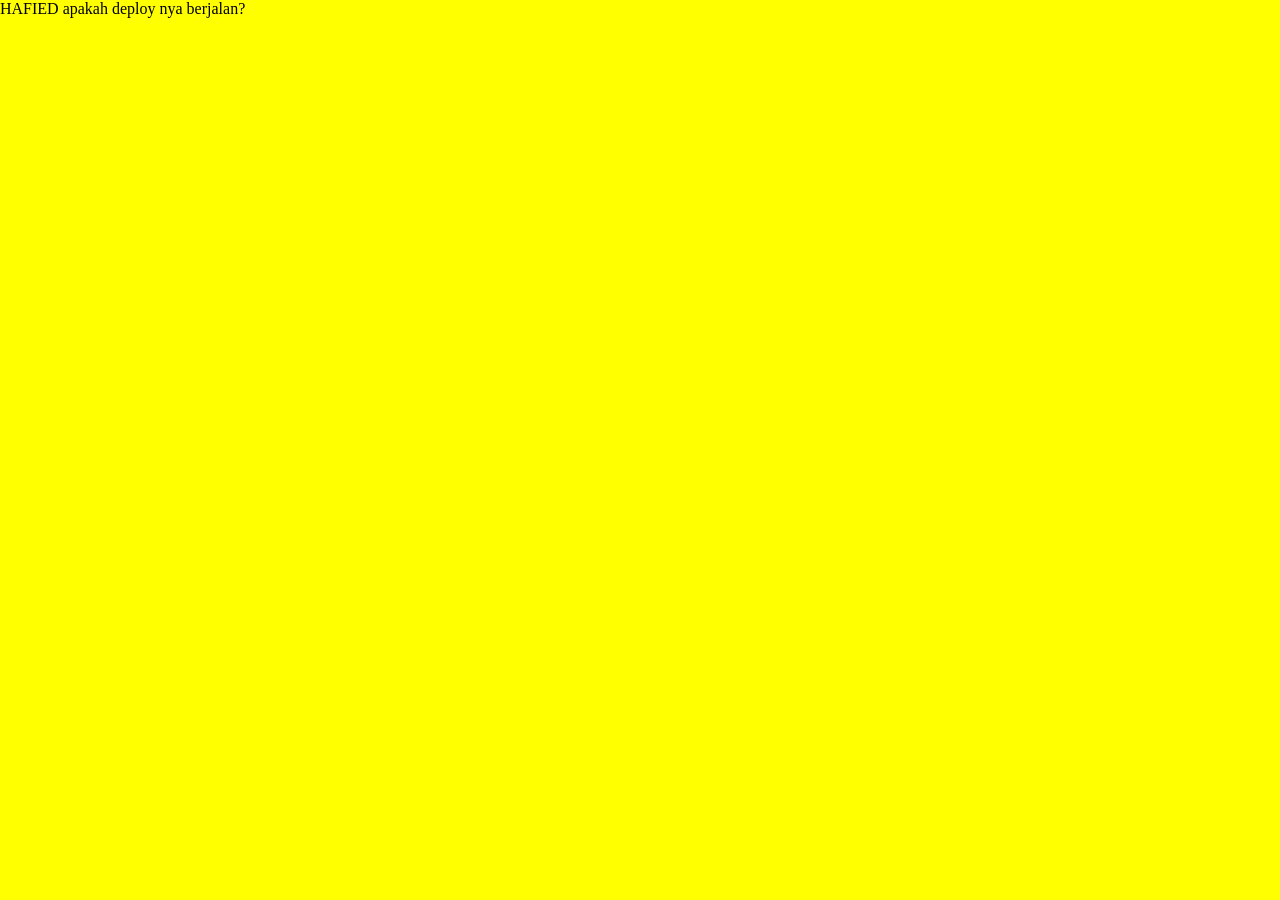
==== index.html @ 9385308c "test deploy" ====
﻿<!DOCTYPE html>
<html lang="en">
<head>
    <meta charset="UTF-8">
    <meta name="viewport" content="width=device-width, initial-scale=1.0">

    <title>My Portfolio</title>

    <header>HAFIED apakah deploy nya berjalan?</header>

    <style>
        body {
            margin: 0;
            background-color: yellow;
        }
    </style>
</head>

<body>

</body>
</html>
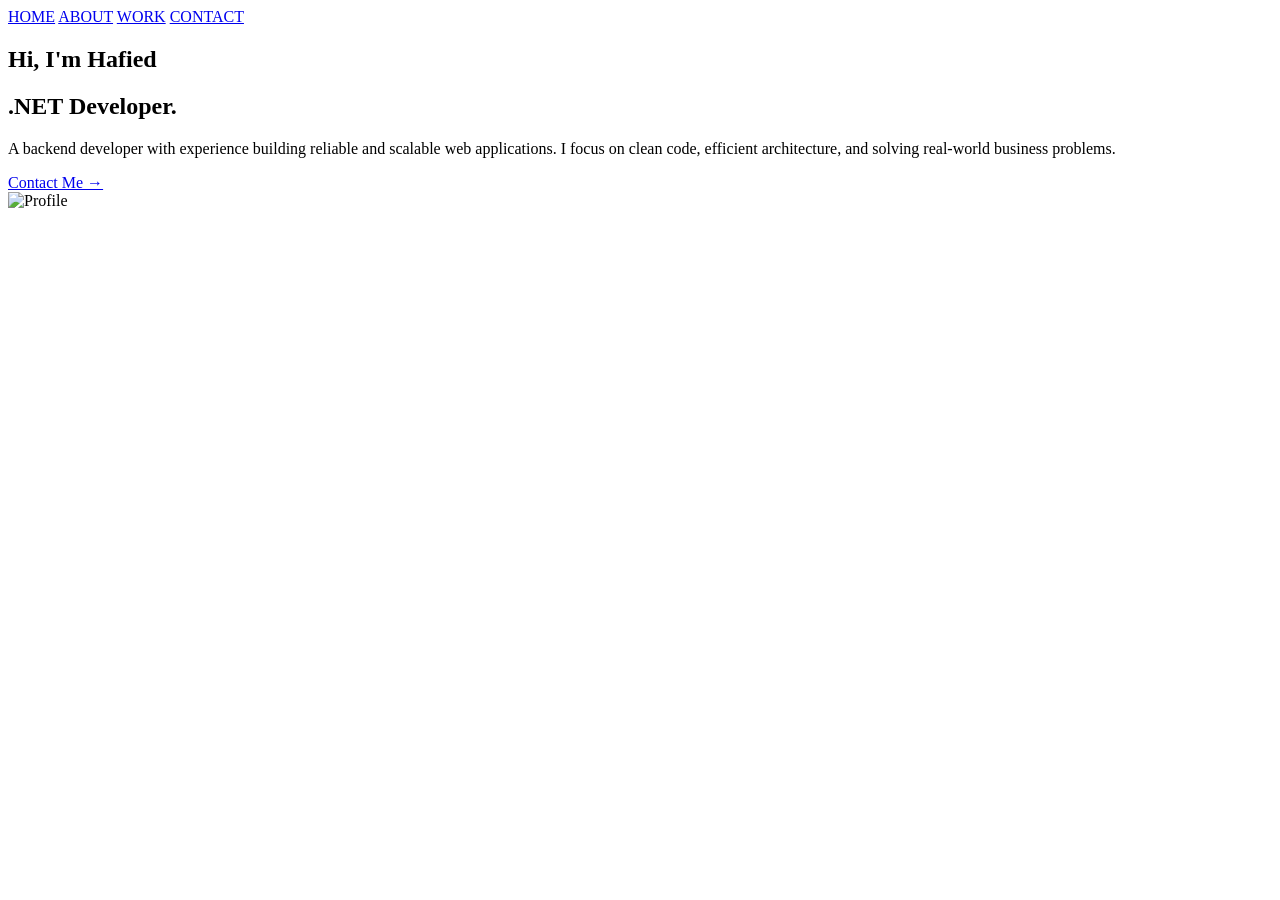
==== commit c9f0826c: "struktur project" ====
--- a/index.html
+++ b/index.html
@@ -3,20 +3,39 @@
 <head>
     <meta charset="UTF-8">
     <meta name="viewport" content="width=device-width, initial-scale=1.0">
-
     <title>My Portfolio</title>
-
-    <header>HAFIED apakah deploy nya berjalan?</header>
-
-    <style>
-        body {
-            margin: 0;
-            background-color: yellow;
-        }
-    </style>
+    <link rel="stylesheet" href="style.css">
 </head>
 
 <body>
+    <!-- NAVBAR -->
+    <header>
+        <nav>
+            <a href="#" class="active">HOME</a>
+            <a href="#about">ABOUT</a>
+            <a href="#work">WORK</a>
+            <a href="#contact">CONTACT</a>
+        </nav>
+    </header>
 
+    <!-- HERO -->
+    <main>
+        <section class="hero">
+            <!-- LEFT -->
+            <div class="hero-text">
+                <h1> Hi, I'm Hafied</h1>
+                <h2>.NET <span>Developer.</span>
+                </h2><div class="line"></div>
+                <p>A backend developer with experience building
+                    reliable and scalable web applications. I focus
+                    on clean code, efficient architecture, and
+                    solving real-world business problems.
+                </p>
+                <a href="#contact" class="button">Contact Me →</a>
+            </div>
+            <!-- RIGHT -->
+            <div class="hero-image"><img src="images/profile.png" alt="Profile"></div>
+        </section>
+    </main>
 </body>
 </html>
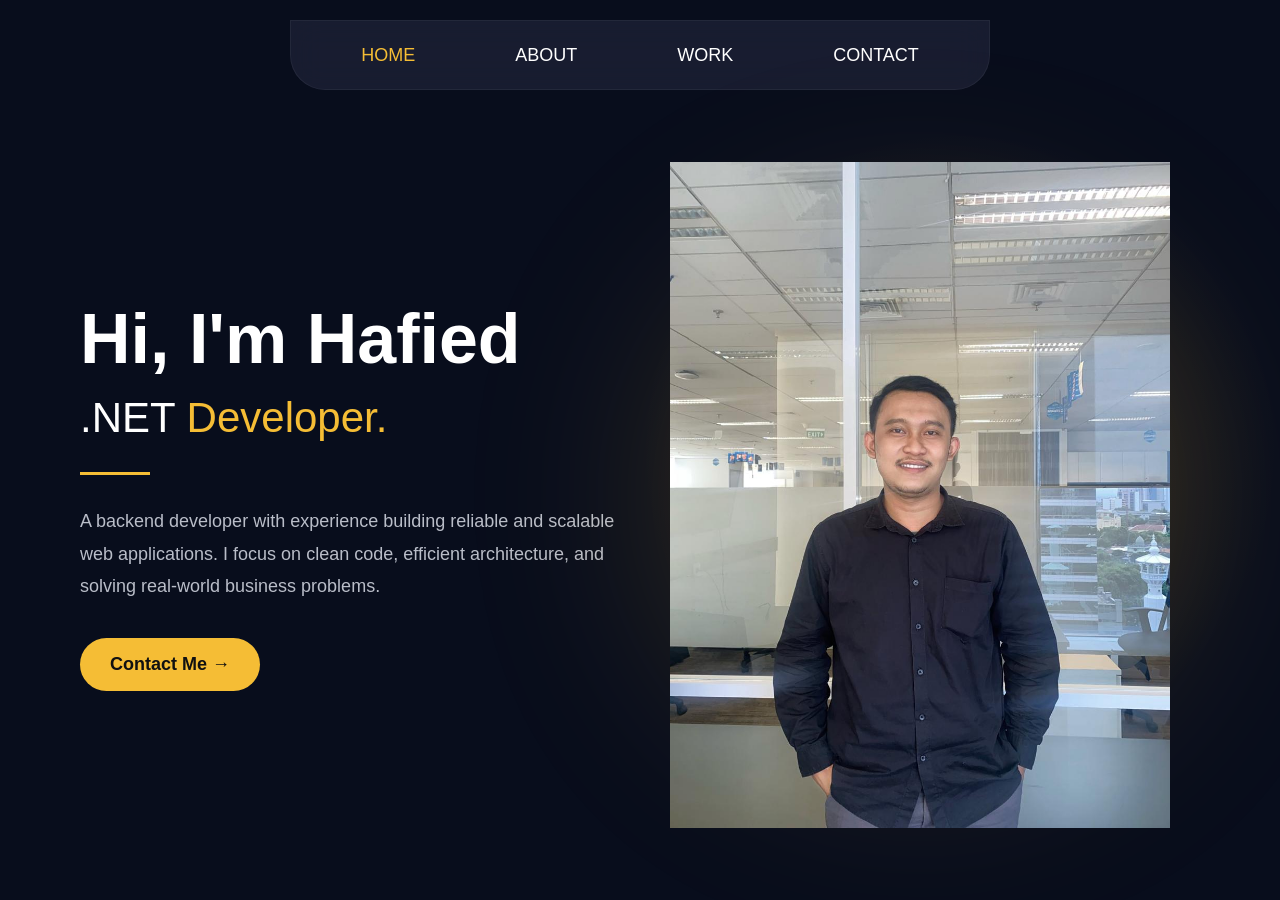
==== commit 89ad43d1: "upadate styles" ====
--- a/index.html
+++ b/index.html
@@ -34,7 +34,7 @@
                 <a href="#contact" class="button">Contact Me →</a>
             </div>
             <!-- RIGHT -->
-            <div class="hero-image"><img src="images/profile.png" alt="Profile"></div>
+            <div class="hero-image"><img src="images/hafiedProfile.jpeg" alt="Profile"></div>
         </section>
     </main>
 </body>
--- a/style.css
+++ b/style.css
@@ -0,0 +1,210 @@
+﻿* {
+    margin: 0;
+    padding: 0;
+    box-sizing: border-box;
+}
+
+body {
+    min-height: 100vh;
+    background: radial-gradient( circle at 75% 50%, rgba(245, 189, 53, 0.15), transparent 30% ), #080d1c;
+    color: white;
+    font-family: Arial, sans-serif;
+}
+
+
+/* =========================
+   NAVBAR
+========================= */
+
+header {
+    width: 100%;
+    padding-top: 20px;
+}
+
+nav {
+    width: 700px;
+    height: 70px;
+    margin: auto;
+    display: flex;
+    align-items: center;
+    justify-content: center;
+    gap: 100px;
+    background: rgba(30, 34, 55, 0.75);
+    backdrop-filter: blur(15px);
+    border-radius: 0 0 35px 35px;
+    border: 1px solid rgba(255, 255, 255, 0.05);
+}
+
+    nav a {
+        color: white;
+        text-decoration: none;
+        font-size: 18px;
+        transition: 0.3s;
+    }
+
+        nav a:hover {
+            color: #f5bd35;
+        }
+
+        nav a.active {
+            color: #f5bd35;
+        }
+
+
+/* =========================
+   HERO
+========================= */
+
+.hero {
+    min-height: calc(100vh - 90px);
+    display: flex;
+    align-items: center;
+    max-width: 1400px;
+    margin: auto;
+    padding: 50px 80px;
+}
+
+.hero-text {
+    width: 50%;
+}
+
+.hero-image {
+    width: 50%;
+    display: flex;
+    justify-content: center;
+    align-items: center;
+    position: relative;
+}
+
+
+/* =========================
+   TEXT
+========================= */
+
+.hero-text h1 {
+    font-size: 70px;
+    margin-bottom: 15px;
+}
+
+.hero-text h2 {
+    font-size: 42px;
+    font-weight: normal;
+}
+
+    .hero-text h2 span {
+        color: #f5bd35;
+    }
+
+.line {
+    width: 70px;
+    height: 3px;
+    background: #f5bd35;
+    margin: 30px 0;
+}
+
+.hero-text p {
+    max-width: 600px;
+    color: #b9bdc8;
+    font-size: 18px;
+    line-height: 1.8;
+    margin-bottom: 35px;
+}
+
+
+/* =========================
+   BUTTON
+========================= */
+
+.button {
+    display: inline-block;
+    padding: 16px 30px;
+    background: #f5bd35;
+    color: #111;
+    border-radius: 30px;
+    text-decoration: none;
+    font-size: 18px;
+    font-weight: bold;
+    transition: 0.3s;
+}
+
+    .button:hover {
+        transform: translateY(-3px);
+        box-shadow: 0 10px 30px rgba(245, 189, 53, 0.3);
+    }
+
+
+/* =========================
+   IMAGE
+========================= */
+
+.hero-image::before {
+    content: "";
+    position: absolute;
+    width: 450px;
+    height: 450px;
+    background: #f5bd35;
+    border-radius: 50%;
+    filter: blur(120px);
+    opacity: 0.25;
+    z-index: 0;
+}
+
+.hero-image img {
+    position: relative;
+    z-index: 1;
+    width: 500px;
+    max-width: 100%;
+    object-fit: contain;
+}
+
+
+/* =========================
+   RESPONSIVE
+========================= */
+
+@media (max-width: 768px) {
+
+    nav {
+        width: 90%;
+        gap: 25px;
+    }
+
+        nav a {
+            font-size: 14px;
+        }
+
+    .hero {
+        flex-direction: column;
+        text-align: center;
+        padding: 50px 25px;
+    }
+
+    .hero-text {
+        width: 100%;
+    }
+
+    .hero-image {
+        width: 100%;
+        margin-top: 50px;
+    }
+
+    .hero-text h1 {
+        font-size: 45px;
+    }
+
+    .hero-text h2 {
+        font-size: 30px;
+    }
+
+    .line {
+        margin: 25px auto;
+    }
+
+    .hero-text p {
+        font-size: 16px;
+    }
+
+    .hero-image img {
+        width: 350px;
+    }
+}
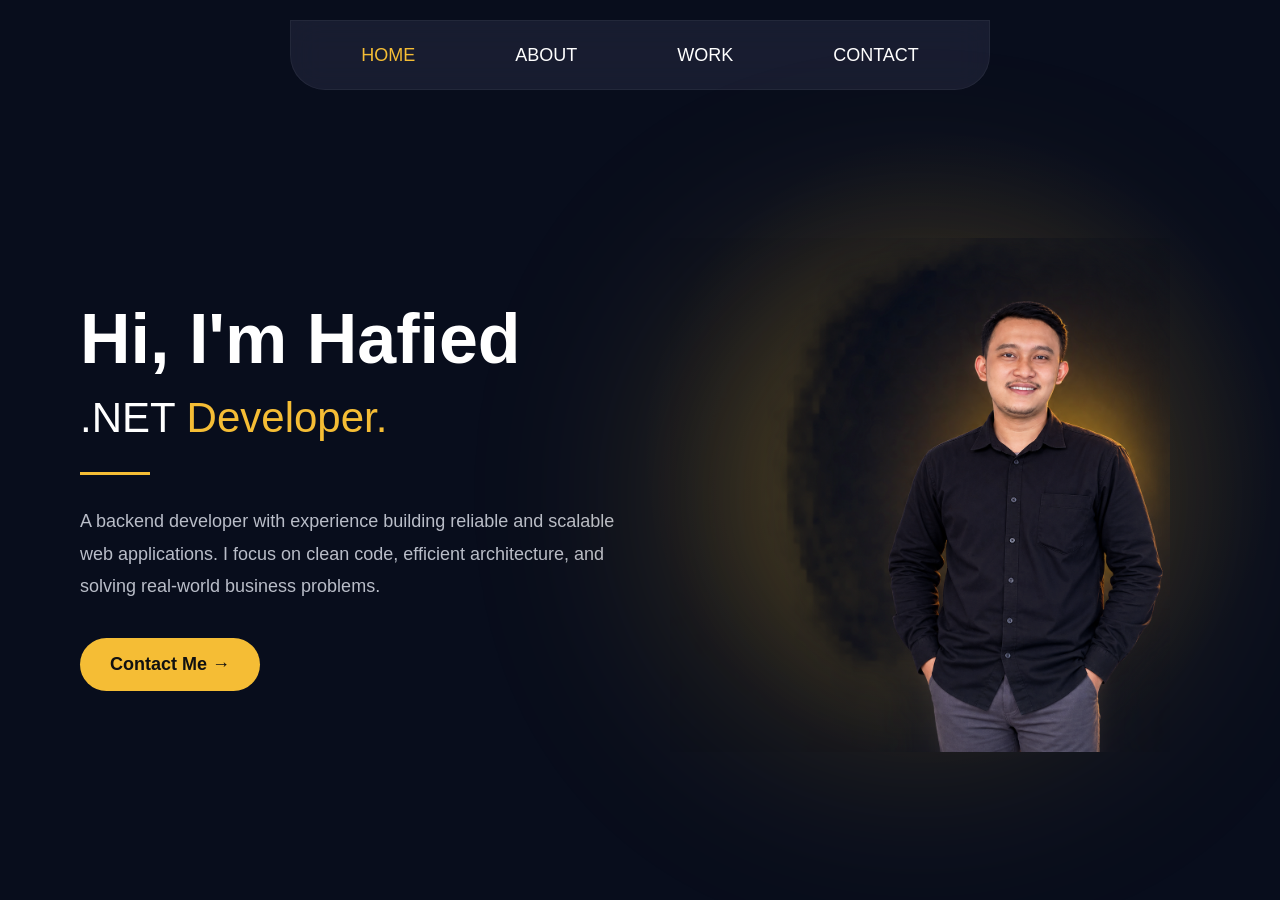
==== commit d0e96fd4: "rapihkan CSS dan ganti photo untuk index.html" ====
--- a/index.html
+++ b/index.html
@@ -4,7 +4,7 @@
     <meta charset="UTF-8">
     <meta name="viewport" content="width=device-width, initial-scale=1.0">
     <title>My Portfolio</title>
-    <link rel="stylesheet" href="style.css">
+    <link rel="stylesheet" href="main.css">
 </head>
 
 <body>
@@ -34,7 +34,7 @@
                 <a href="#contact" class="button">Contact Me →</a>
             </div>
             <!-- RIGHT -->
-            <div class="hero-image"><img src="images/hafiedProfile.jpeg" alt="Profile"></div>
+            <div class="hero-image"><img src="images/hafiedphoto.png" alt="Profile"></div>
         </section>
     </main>
 </body>
--- a/main.css
+++ b/main.css
@@ -0,0 +1,27 @@
+﻿@import url("variables.css");
+@import url("navbar.css");
+@import url("hero.css");
+@import url("responsive.css");
+@import url("button.css");
+
+* {
+    margin: 0;
+    padding: 0;
+    box-sizing: border-box;
+}
+
+body {
+    min-height: 100vh;
+
+    background:
+        radial-gradient(
+            circle at 75% 50%,
+            rgba(245, 189, 53, 0.15),
+            transparent 30%
+        ),
+        var(--color-background);
+
+    color: var(--color-text);
+
+    font-family: Arial, sans-serif;
+}
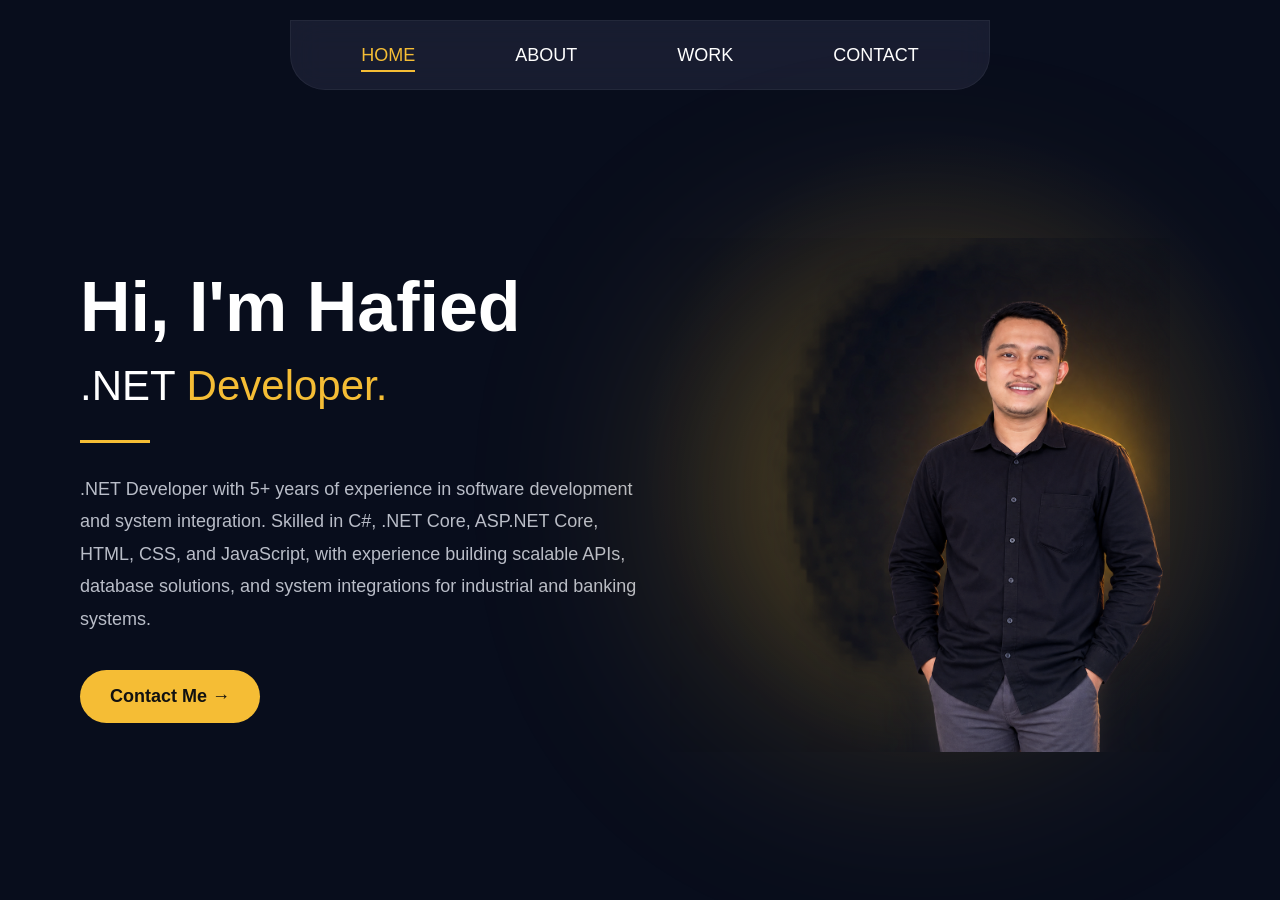
==== commit 79b28b04: "change Animation Index" ====
--- a/index.html
+++ b/index.html
@@ -3,7 +3,7 @@
 <head>
     <meta charset="UTF-8">
     <meta name="viewport" content="width=device-width, initial-scale=1.0">
-    <title>My Portfolio</title>
+    <title>Summary</title>
     <link rel="stylesheet" href="main.css">
 </head>
 
@@ -26,11 +26,11 @@
                 <h1> Hi, I'm Hafied</h1>
                 <h2>.NET <span>Developer.</span>
                 </h2><div class="line"></div>
-                <p>A backend developer with experience building
-                    reliable and scalable web applications. I focus
-                    on clean code, efficient architecture, and
-                    solving real-world business problems.
-                </p>
+                     <p>
+                         .NET Developer with 5+ years of experience in software development and system integration. Skilled in C#, 
+                         .NET Core, ASP.NET Core, HTML, CSS, and JavaScript, with experience building scalable APIs, database solutions, 
+                         and system integrations for industrial and banking systems.
+                     </p>
                 <a href="#contact" class="button">Contact Me →</a>
             </div>
             <!-- RIGHT -->
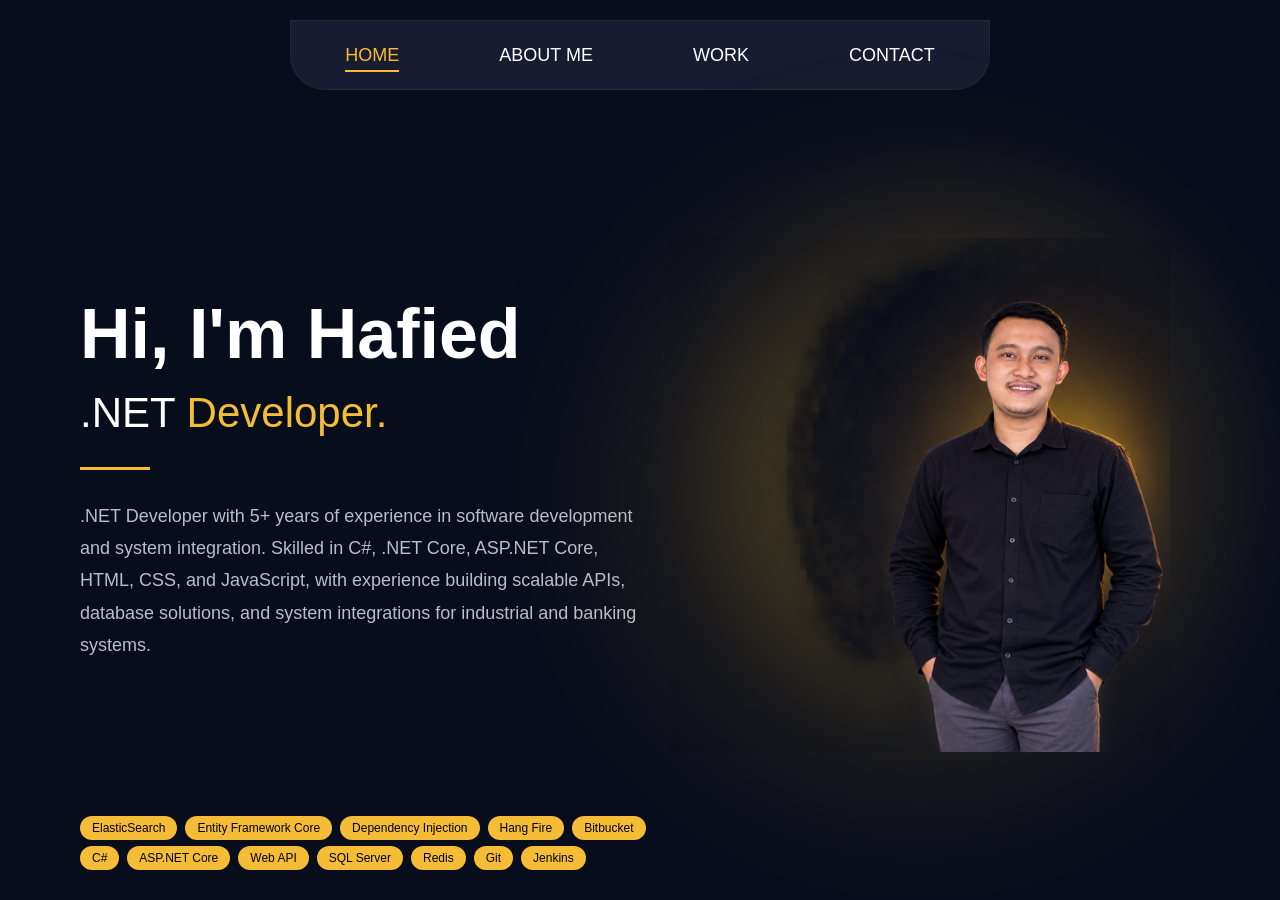
==== commit a60044e3: "add Contact info design" ====
--- a/index.html
+++ b/index.html
@@ -11,10 +11,10 @@
     <!-- NAVBAR -->
     <header>
         <nav>
-            <a href="#" class="active">HOME</a>
-            <a href="#about">ABOUT</a>
-            <a href="#work">WORK</a>
-            <a href="#contact">CONTACT</a>
+            <a href="index.html" class="active">HOME</a>
+            <a href="">ABOUT ME</a>
+            <a href="">WORK</a>
+            <a href="contact.html">CONTACT</a>
         </nav>
     </header>
 
@@ -24,18 +24,39 @@
             <!-- LEFT -->
             <div class="hero-text">
                 <h1> Hi, I'm Hafied</h1>
-                <h2>.NET <span>Developer.</span>
+                <h2>
+                    .NET <span>Developer.</span>
                 </h2><div class="line"></div>
-                     <p>
-                         .NET Developer with 5+ years of experience in software development and system integration. Skilled in C#, 
-                         .NET Core, ASP.NET Core, HTML, CSS, and JavaScript, with experience building scalable APIs, database solutions, 
-                         and system integrations for industrial and banking systems.
-                     </p>
-                <a href="#contact" class="button">Contact Me →</a>
+                <p>
+                    .NET Developer with 5+ years of experience in software development and system integration. Skilled in C#,
+                    .NET Core, ASP.NET Core, HTML, CSS, and JavaScript, with experience building scalable APIs, database solutions,
+                    and system integrations for industrial and banking systems.
+                </p>
+                <!--<a href="#contact" class="button">Contact Me →</a>-->
             </div>
             <!-- RIGHT -->
             <div class="hero-image"><img src="images/hafiedphoto.png" alt="Profile"></div>
         </section>
+        <section class="minibadge">
+            <div class="tech-stack">
+                <span class="tech-badge">C#</span>
+                <span class="tech-badge">ASP.NET Core</span>
+                <span class="tech-badge">Web API</span>
+                <span class="tech-badge">SQL Server</span>
+                <span class="tech-badge">Redis</span>
+                <span class="tech-badge">Git</span>
+                <span class="tech-badge">Jenkins</span>
+            </div>
+        </section>
+        <section class="minibadge">
+            <div class="tech-stack">
+                <span class="tech-badge">ElasticSearch</span>
+                <span class="tech-badge">Entity Framework Core</span>
+                <span class="tech-badge">Dependency Injection</span>
+                <span class="tech-badge">Hang Fire</span>
+                <span class="tech-badge">Bitbucket</span>
+            </div>
+        </section>
     </main>
 </body>
 </html>
--- a/main.css
+++ b/main.css
@@ -3,6 +3,8 @@
 @import url("hero.css");
 @import url("responsive.css");
 @import url("button.css");
+@import url("minibadge.css");
+@import url("contact.css");
 
 * {
     margin: 0;
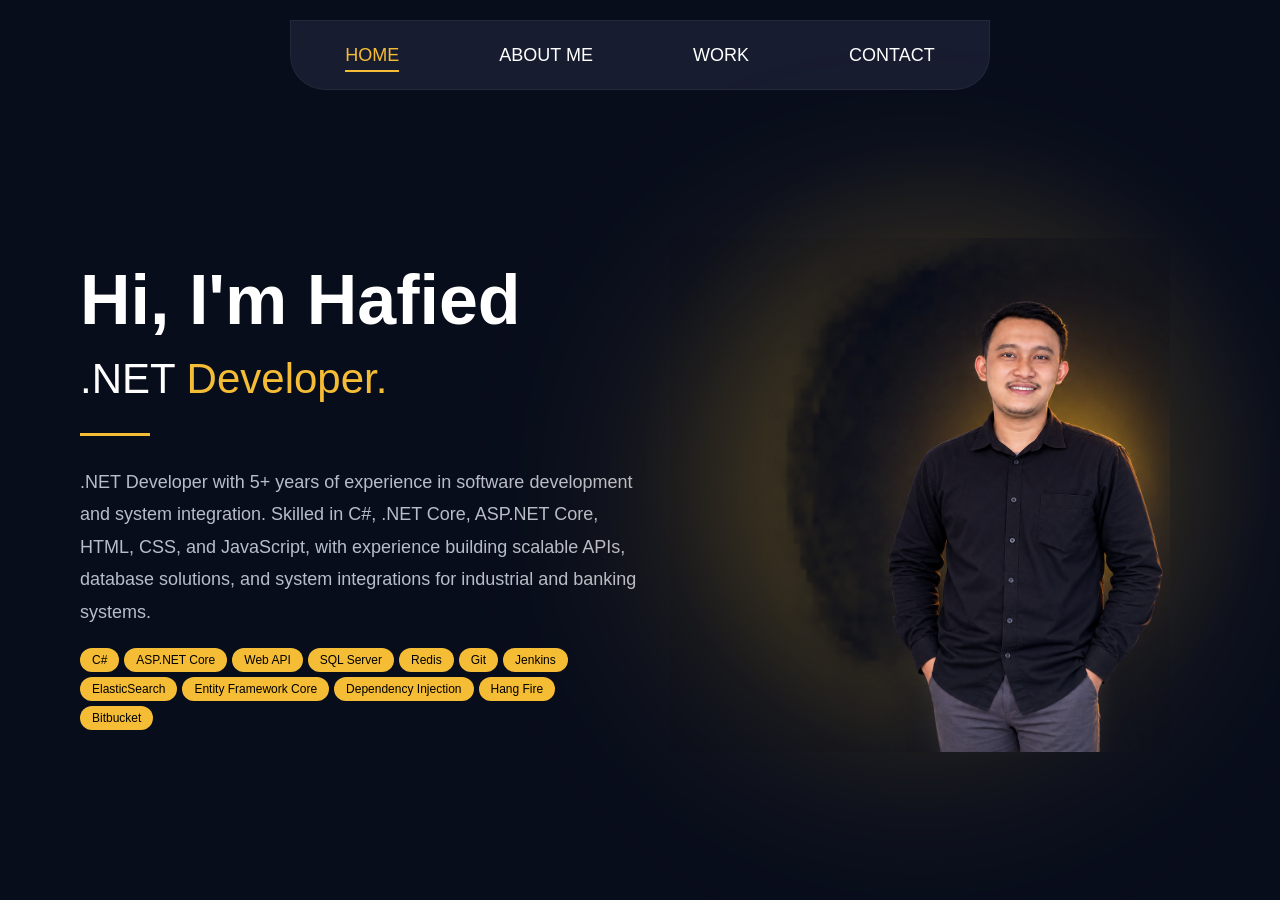
==== commit b1b31ed9: "fix index dan contact" ====
--- a/index.html
+++ b/index.html
@@ -32,31 +32,29 @@
                     .NET Core, ASP.NET Core, HTML, CSS, and JavaScript, with experience building scalable APIs, database solutions,
                     and system integrations for industrial and banking systems.
                 </p>
+                <div class="tech-stack">
+                    <span class="tech-badge">C#</span>
+                    <span class="tech-badge">ASP.NET Core</span>
+                    <span class="tech-badge">Web API</span>
+                    <span class="tech-badge">SQL Server</span>
+                    <span class="tech-badge">Redis</span>
+                    <span class="tech-badge">Git</span>
+
+                    <span class="tech-badge">Jenkins</span>
+                    <span class="tech-badge">ElasticSearch</span>
+                    <span class="tech-badge">Entity Framework Core</span>
+                    <span class="tech-badge">Dependency Injection</span>
+                    <span class="tech-badge">Hang Fire</span>
+                    <span class="tech-badge">Bitbucket</span>
+                </div>
                 <!--<a href="#contact" class="button">Contact Me →</a>-->
             </div>
             <!-- RIGHT -->
             <div class="hero-image"><img src="images/hafiedphoto.png" alt="Profile"></div>
         </section>
-        <section class="minibadge">
-            <div class="tech-stack">
-                <span class="tech-badge">C#</span>
-                <span class="tech-badge">ASP.NET Core</span>
-                <span class="tech-badge">Web API</span>
-                <span class="tech-badge">SQL Server</span>
-                <span class="tech-badge">Redis</span>
-                <span class="tech-badge">Git</span>
-                <span class="tech-badge">Jenkins</span>
-            </div>
-        </section>
-        <section class="minibadge">
-            <div class="tech-stack">
-                <span class="tech-badge">ElasticSearch</span>
-                <span class="tech-badge">Entity Framework Core</span>
-                <span class="tech-badge">Dependency Injection</span>
-                <span class="tech-badge">Hang Fire</span>
-                <span class="tech-badge">Bitbucket</span>
-            </div>
-        </section>
+        <!--<section class="minibadge">
+            
+        </section>-->
     </main>
 </body>
 </html>
--- a/main.css
+++ b/main.css
@@ -1,10 +1,10 @@
 ﻿@import url("variables.css");
 @import url("navbar.css");
 @import url("hero.css");
-@import url("responsive.css");
 @import url("button.css");
 @import url("minibadge.css");
 @import url("contact.css");
+@import url("responsive.css");
 
 * {
     margin: 0;
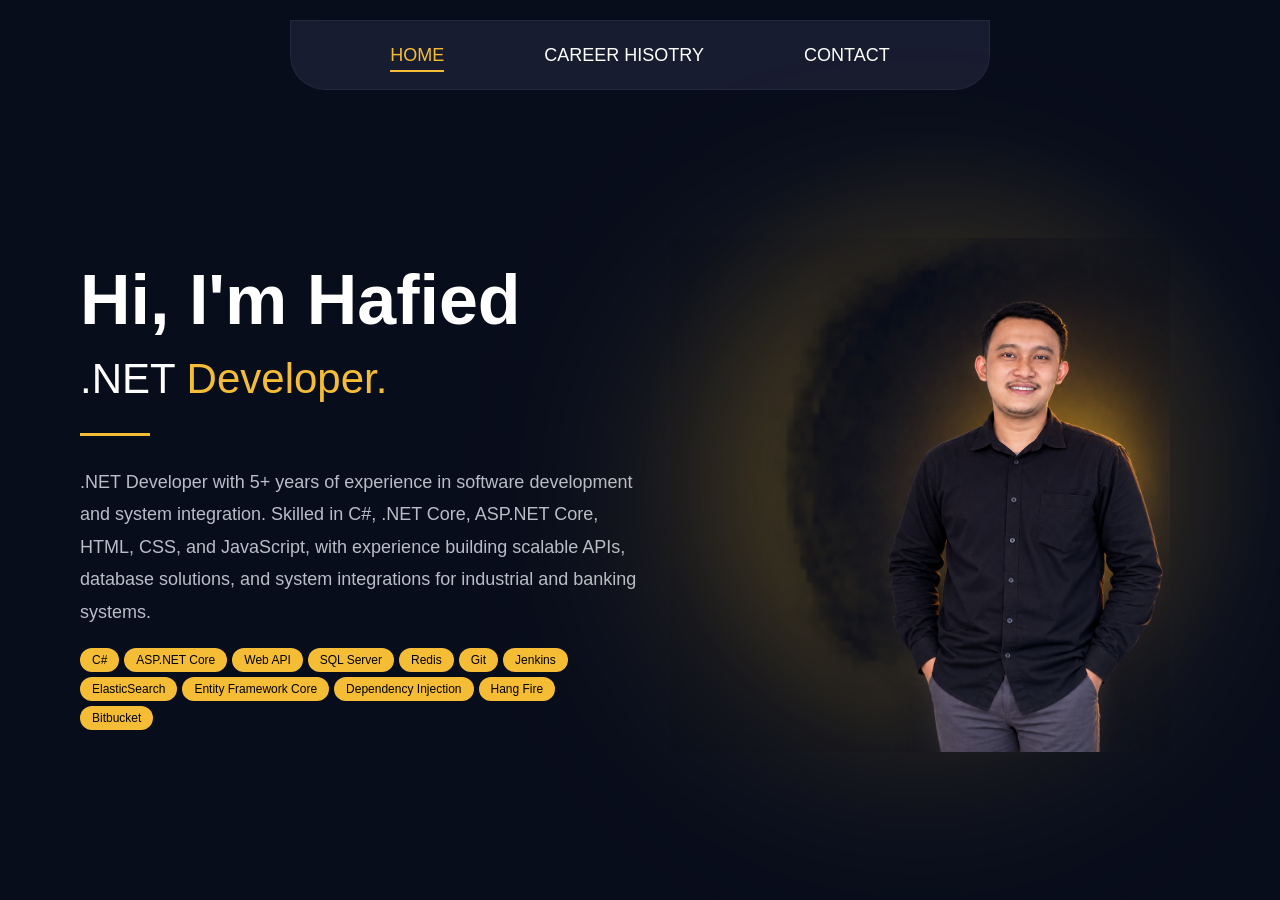
==== commit 872b37c6: "Tampilan CareerHistory" ====
--- a/index.html
+++ b/index.html
@@ -12,8 +12,7 @@
     <header>
         <nav>
             <a href="index.html" class="active">HOME</a>
-            <a href="">ABOUT ME</a>
-            <a href="">WORK</a>
+            <a href="careerHistory.html">CAREER HISOTRY</a>
             <a href="contact.html">CONTACT</a>
         </nav>
     </header>
--- a/main.css
+++ b/main.css
@@ -4,6 +4,7 @@
 @import url("button.css");
 @import url("minibadge.css");
 @import url("contact.css");
+@import url("career.css");
 @import url("responsive.css");
 
 * {
